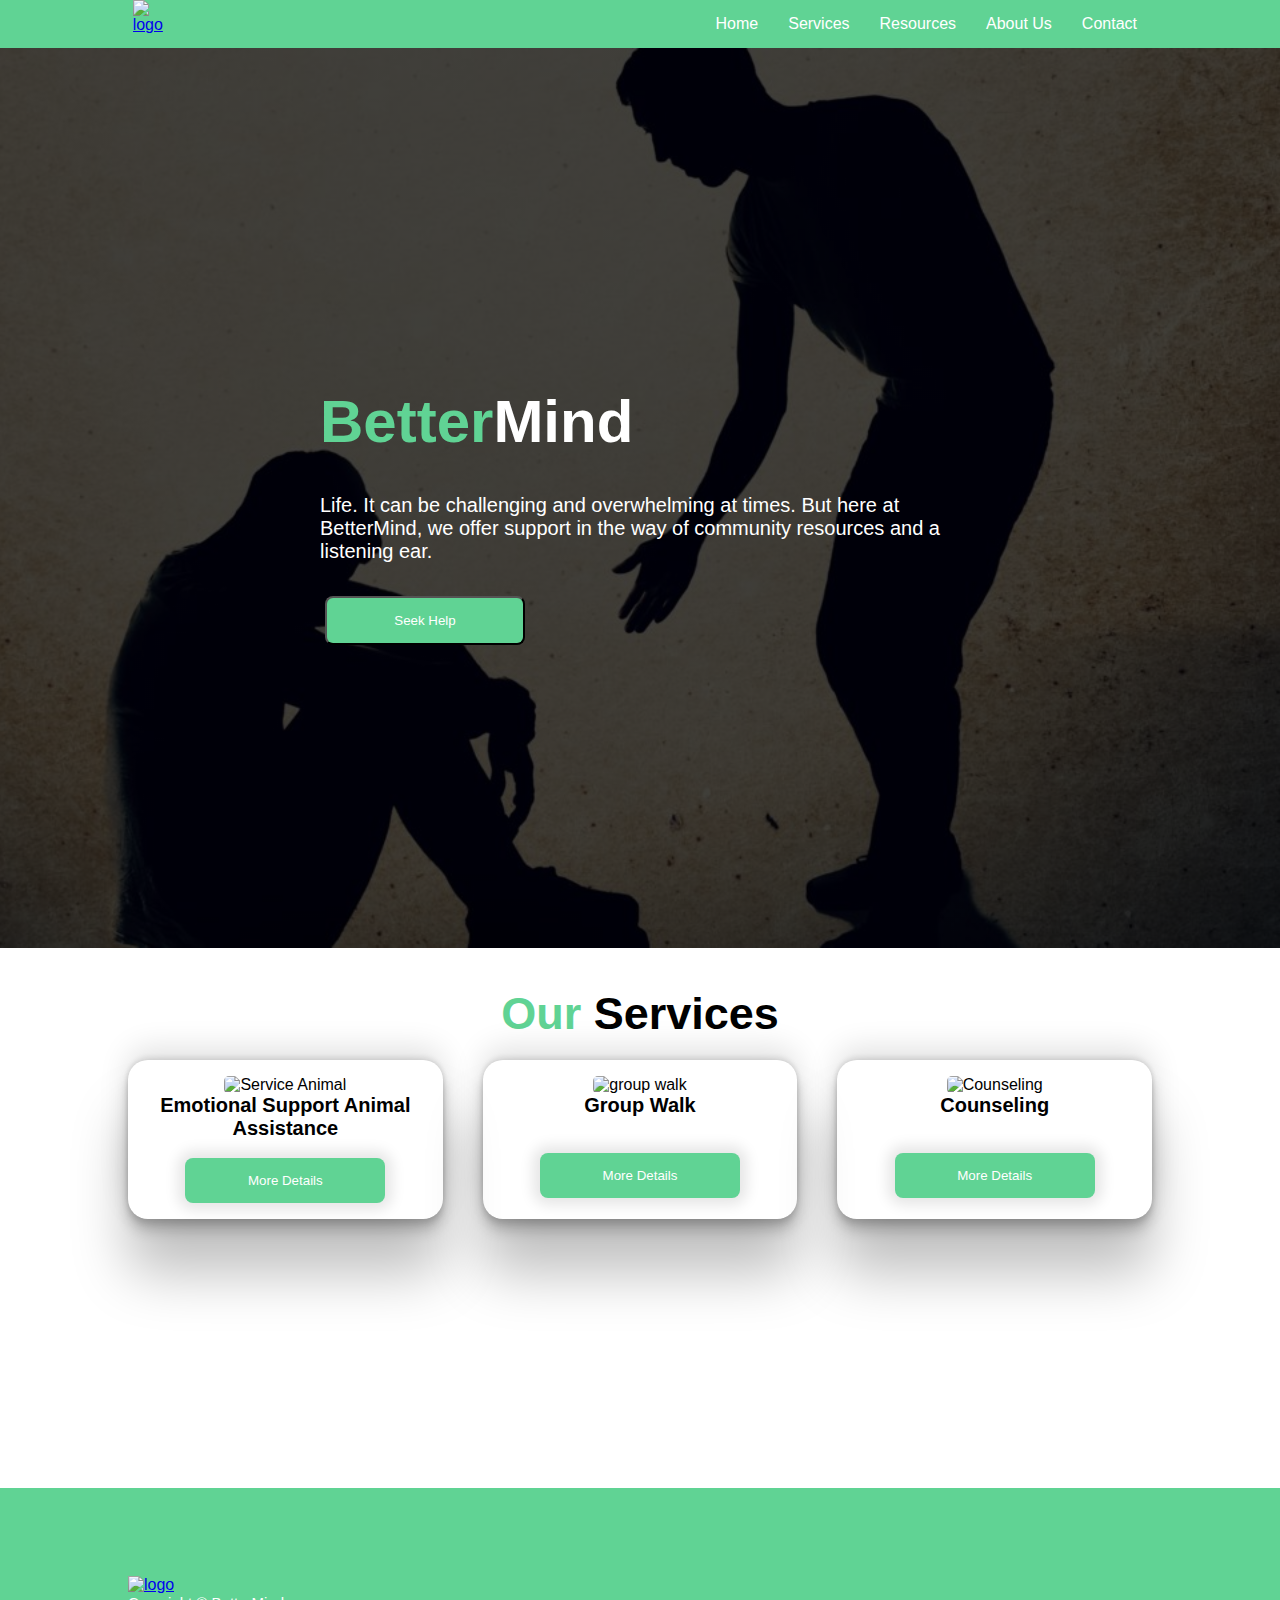
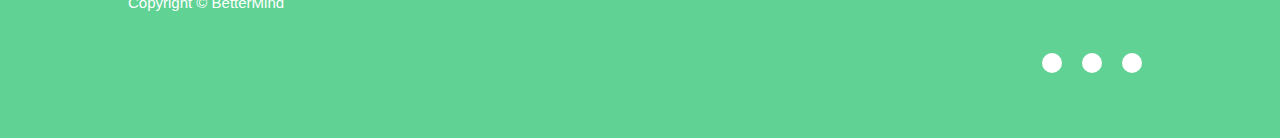
==== index.html @ c35a44e6 "changes" ====
<!DOCTYPE html>
<html lang="en">
  <head>
    <meta charset="UTF-8" />
    <meta http-equiv="X-UA-Compatible" content="IE=edge" />
    <meta name="viewport" content="width=device-width, initial-scale=1.0" />
    <link rel="stylesheet" href="style.css" />
    <link href="index.css" rel="stylesheet" type="text/css" />
    <script
      src="https://kit.fontawesome.com/cc1a723176.js"
      crossorigin="anonymous"
    ></script>

    <title>BetterMind</title>
  </head>

  <body>
    <header>
      <nav class="navbar">
        <!-- <div class="container"> -->
        <div class="nav-left-side">
          <a href="index.html"
            ><img src="/images/bettermindLogo.png" alt="logo" class="logo"
          /></a>
        </div>
        <div class="nav-right-side">
          <ul>
            <li><a href="index.html">Home</a></li>
            <li><a href="services.html">Services</a></li>
            <li><a href="resources.html">Resources</a></li>
            <li><a href="about.html">About Us</a></li>
            <li><a href="contact.html">Contact</a></li>
          </ul>
          <!-- </div> -->
        </div>
      </nav>
    </header>

    <div class="banner">
      <div class="content">
        <h1><span class="primary-text">Better</span>Mind</h1>
        <br />
        <p>
          Life. It can be challenging and overwhelming at times. But here at
          BetterMind, we offer support in the way of community resources and a
          listening ear.
        </p>
        <br />
        <div>
          <button id="button">Seek Help</button>

          <script type="text/javascript">
            document.getElementById("button").onclick = function () {
              location.href = "http://127.0.0.1:5500/services.html";
            };
          </script>
        </div>
      </div>
    </div>

    <div class="section">
      <div>
        <h1><span class="primary-text">Our</span> Services</h1>
      </div>

      <div class="container">
        <div class="card">
          <div class="image">
            <img src="images/ESA.webp" alt="Service Animal" />
          </div>

          <div class="title">Emotional Support Animal Assistance</div>
          <br />

          <div>
            <button id="cardbutton">More Details</button>

            <script type="text/javascript">
              document.getElementById("cardbutton").onclick = function () {
                location.href = "http://127.0.0.1:5500/services.html";
              };
            </script>
          </div>
        </div>

        <div class="card">
          <div class="image">
            <img src="images/walk.jpeg" alt="group walk" />
          </div>

          <div class="title">Group Walk</div>
          <br />
          <br />
          <div>
            <button id="cardbutton">More Details</button>
            <script type="text/javascript">
              document.getElementById("cardbutton").onclick = function () {
                location.href = "http://127.0.0.1:5500/services.html";
              };
            </script>
          </div>
        </div>

        <div class="card">
          <div class="image">
            <img src="images/Counseling.jpeg" alt="Counseling" />
          </div>

          <div class="title">Counseling</div>

          <br />
          <br />
          <div>
            <button id="cardbutton">More Details</button>

            <script type="text/javascript">
              document.getElementById("cardbutton").onclick = function () {
                location.href = "http://127.0.0.1:5500/services.html";
              };
            </script>
          </div>
        </div>
      </div>
    </div>

    <footer>
      <div class="footer-cont">
        <div class="left-side">
          <a href="index.html"
            ><img
              src="/images/bettermindLogo.png"
              alt="logo"
              class="logo"
              height="120px"
          /></a>
          <p class="copyright">Copyright &copy; BetterMind</p>
        </div>
        <div class="right-side">
          <ul>
            <i class="fa-brands fa-youtube"></i>
            <i class="fa-brands fa-twitter"></i>
            <i class="fa-brands fa-linkedin-in"></i>
          </ul>
        </div>
      </div>
    </footer>
  </body>
</html>
---- style.css ----
* {
  margin: 0;
  padding: 0;
  box-sizing: border-box;
  font-family: Arial, Helvetica, sans-serif;
}

.container {
  padding: 0 10%;
}

.primary-text {
  color: #60d394;
}
.first-letter {
  color: #60d394;
  font-size: 3rem;
}

/* Navigation */
.navbar {
  background-color: #60d394;
  display: flex;
  justify-content: space-between;
}

.nav-left-side {
  padding-left: 10%;
}

.nav-left-side img {
  height: 120px;
  padding-left: 10%;
}

.nav-right-side {
  display: flex;
  padding-right: 10%;
  justify-content: center;
  align-items: center;
}

.nav-right-side ul {
  display: flex;
  flex-direction: row;
}

.nav-right-side ul li {
  margin: 15px;
  list-style: none;
}

.nav-right-side ul li a {
  text-decoration: none;
  color: #fff;
}

.section {
  height: 80vh;

  height: 60vh;
}
/* About Section */
.about-container {
  height: 100vh;
  margin-bottom: 100px;
}
.banner {
  height: 22rem;
  background: linear-gradient(to bottom, transparent 0%, white 200%),
    url("/images/road.avif") no-repeat center center/cover;
}
.about-content {
  display: flex;
  justify-content: space-between;
  align-items: flex-start;
  height: 100vh;
  /* border: 2px red solid; */
}
.about-left {
  /* border: 2px solid blue; */
  display: flex;
  flex-direction: column;
  width: 700px;
  height: 80vh;
  padding: 5% auto;
  margin: 5% 10%;
}
.about-left h1 {
  text-align: center;
  padding: 4%;
  font-size: 3rem;
}
.about-left p {
  padding-top: 5%;
  line-height: 1.5;
  font-size: 1.1rem;
}
.about-right {
  margin: 5% 5%;
}
.about-right img {
  height: 80vh;
  width: 45vw;
  box-shadow: rgba(0, 0, 0, 0.25) 0px 54px 55px,
    rgba(0, 0, 0, 0.12) 0px -12px 30px, rgba(0, 0, 0, 0.12) 0px 4px 6px,
    rgba(0, 0, 0, 0.17) 0px 12px 13px, rgba(0, 0, 0, 0.09) 0px -3px 5px;
  border-radius: 20px;
}

/* Footer */
.footer-cont {
  display: flex;
  justify-content: space-between;
  align-items: center;
  height: 250px;
  background-color: #60d394;
  padding-bottom: 30px;
}

.left-side {
  padding-left: 10%;
}

.left-side p {
  color: #fff;
}

.right-side {
  display: flex;
  height: 170px;
  padding-right: 10%;
  justify-content: center;
  align-items: flex-end;
}

.right-side ul {
  display: flex;
  flex-direction: row;
}

.right-side ul li {
  margin: 20px;
  list-style: none;
}

.right-side ul li a {
  text-decoration: none;
  color: #fff;
}

.fa-brands {
  font-size: 2rem;
  color: #aaf683;
  background: #fff;
  border-radius: 50%;
  padding: 10px;
  margin: 10px;
}

@media (max-width: 768px) {
  .navbar {
    width: 100vw;
    flex-direction: column;
    justify-content: center;
    align-items: center;
  }
  .nav-left-side {
    padding-right: 10%;
  }
  .nav-right-side {
    padding: 0;
  }
  .navbar ul {
    flex-direction: column;
    width: 100%;
  }
  .navbar ul li {
    text-align: center;
    width: 100vw;
    display: inline-block;
    border-top: 1px rgb(6, 114, 13) solid;
    padding-top: 1.3rem;
  }
  .about-container {
    flex-direction: column;
    margin-top: 15%;
  }
  .about-content {
    margin-top: 0%;
    display: flex;
    flex-direction: column;
    justify-content: center;
    align-items: center;
  }
  .about-left {
    width: 100vw;
    flex-direction: column;
    justify-content: center;
    align-items: center;
    flex-wrap: wrap;
  }
  .about-content h1 {
    font-size: 2rem;
    text-align: center;
    padding: 0 5%;
  }
  .about-content p {
    font-size: 0.8rem;
    width: fit-content;
    padding-left: 2rem;
    padding-right: 2rem;
    padding-top: 1rem;
  }
  .about-right {
    width: 100%;
    height: 40rem;
    margin: 0;
    display: flex;
    justify-content: center;
    align-items: center;
    margin-top: 20px;
  }
  .about-right img {
    width: 90%;
    height: 100%;
  }
  .footer-cont {
    flex-direction: column;
    justify-content: center;
    align-items: center;
    height: 300px;
  }
  .left-side {
    padding: 0;
  }
  .left-side img {
    padding-left: 1.6rem;
  }
  .left-side p {
    text-align: center;
  }
  .right-side {
    padding: 0px 0px 20px 0px;
  }
}
---- index.css ----
.banner {
  width: 100%;
  height: 100vh;
  background-image: linear-gradient(rgba(0, 0, 0, 0.75), rgba(0, 0, 0, 0.75)),
    url(images/help.jpeg);
  background-size: cover;
  background-position: center;
  display: flex;
  flex-direction: column;
  justify-content: center;
  align-items: center;
}

.content {
  width: 50%;
  /* position: absolute; */
  top: 40%;
  margin: 5%;
  color: white;
}

.content h1 {
  font-size: 60px;
  text-align: left;
}

.content p {
  font-size: 20px;
  text-align: left;
}

#button {
  background-color: #60d394;
  width: 200px;
  margin: 5px;
  color: white;
  border-radius: 8px;
  padding: 15px;
}

h1 {
  text-align: center;
  padding-top: 40px;
  padding-bottom: 20px;
  font-size: 45px;
}

p {
  text-align: center;
  padding-bottom: 10px;
  font-size: 15px;
}

.card img {
  max-width: 100%;
  border-radius: 5px;
  /* object-fit: cover; */
  height: 15vw;
}

.card .title {
  font-weight: bold;
  font-size: 20px;
}

.section .card {
  padding: 1em;
  border-radius: 20px;
  text-align: center;
  box-shadow: rgba(0, 0, 0, 0.25) 0px 54px 55px,
    rgba(0, 0, 0, 0.12) 0px -12px 30px, rgba(0, 0, 0, 0.12) 0px 4px 6px,
    rgba(0, 0, 0, 0.17) 0px 12px 13px, rgba(0, 0, 0, 0.09) 0px -3px 5px;
}

.section .container {
  display: grid;
  grid-template-columns: repeat(3, 5fr);
  grid-column-gap: 40px;
}

#cardbutton {
  border-radius: 8px;
  width: 200px;
  padding: 15px;
  background-color: #60d394;
  color: white;
  border: none;
  -webkit-box-shadow: 0px 0px 14px 7px rgba(0, 0, 0, 0.7);
  box-shadow: 0px 0px 14px 7px rgba(0, 0, 0, 0.1);
}
@media (max-width: 768px) {
  .banner {
    height: 60vh;
    display: flex;
    flex-direction: row;
    justify-content: flex-end;
    align-items: flex-end;
  }
  .content h1 {
    font-size: 2rem;
  }
  .section .container {
    display: grid;
    grid-template-columns: 1fr;
    grid-template-rows: repeat(3, 1fr);
    grid-column-gap: 1.2rem;
    grid-row-gap: 4.2rem;
  }
  .section {
    height: 120vh;
  }
  .card {
    height: 15rem;
  }
}
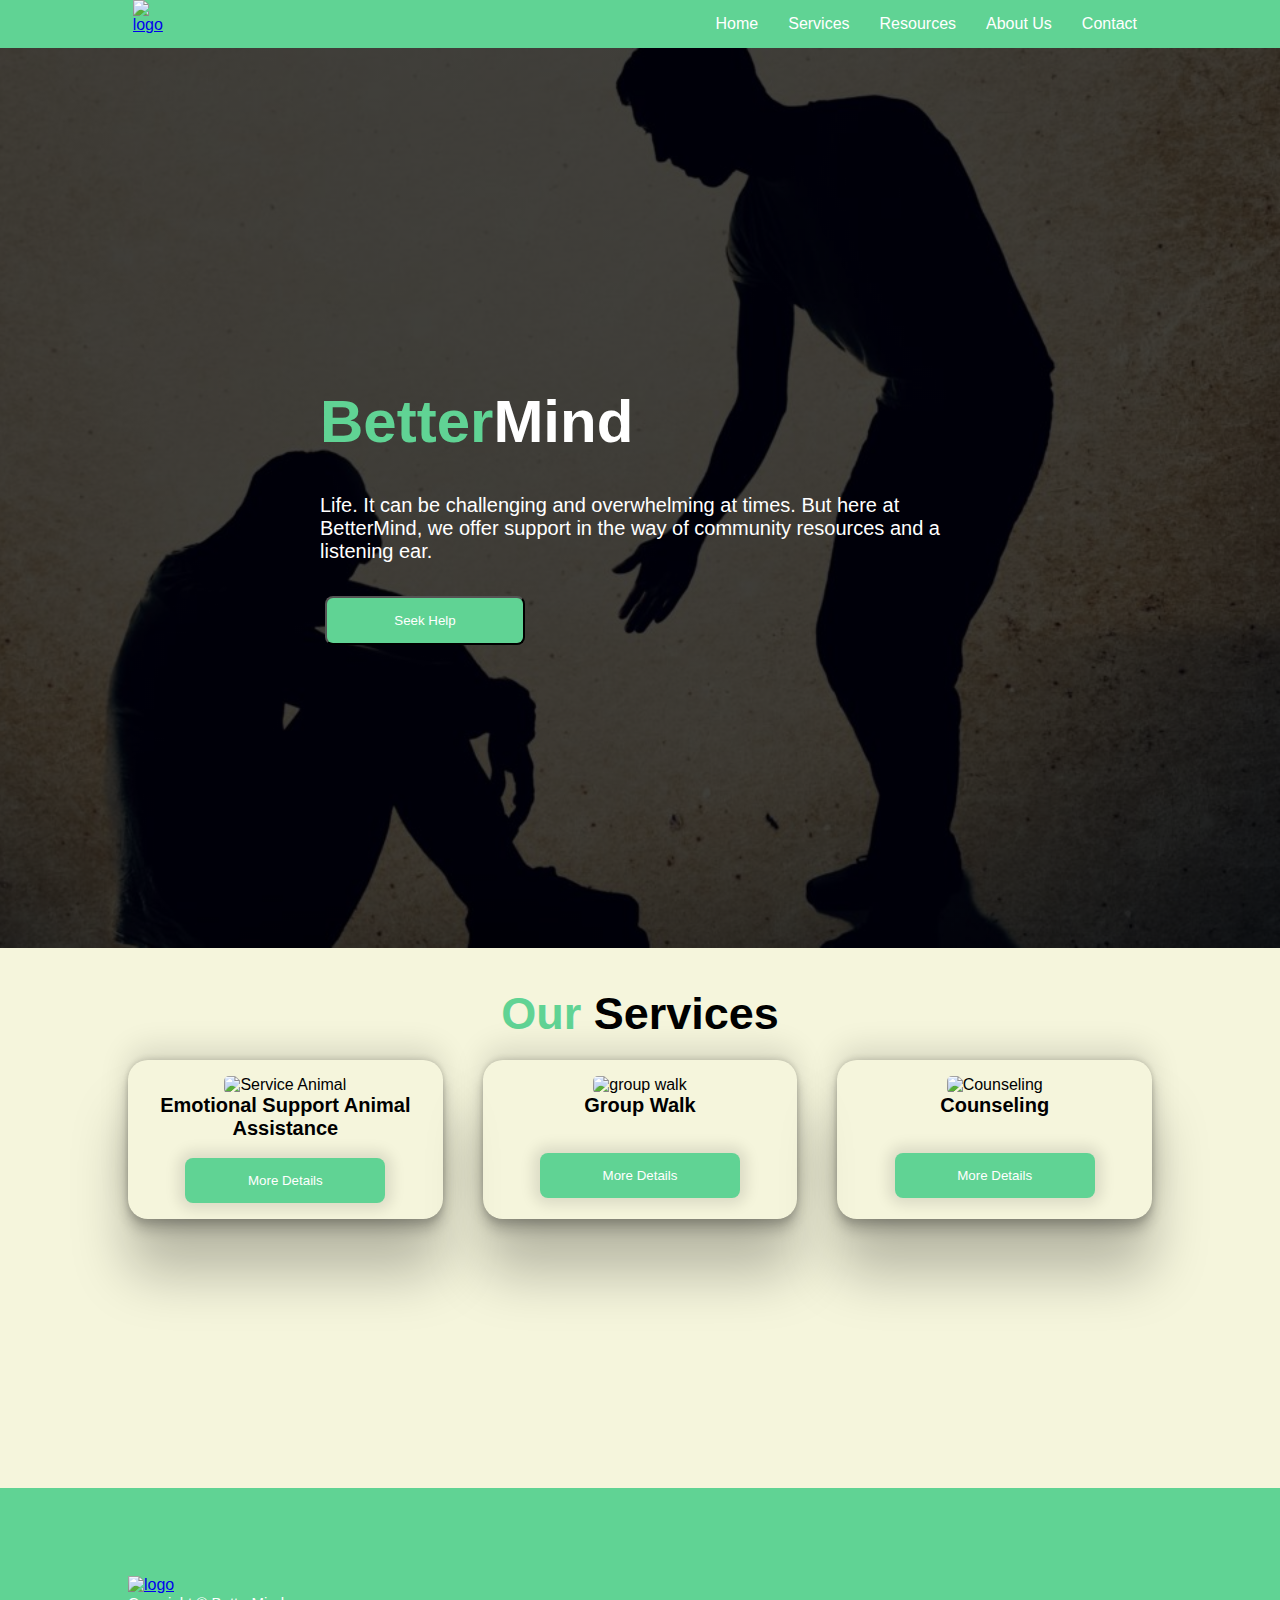
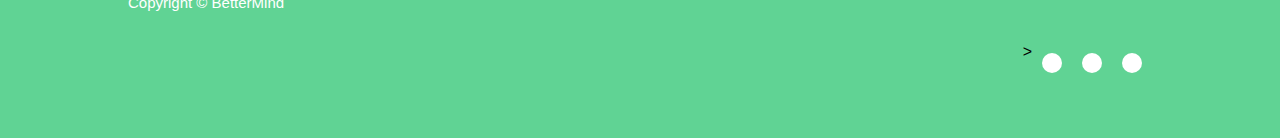
==== commit 93126c30: "added api to services" ====
--- a/index.html
+++ b/index.html
@@ -137,7 +137,7 @@
         </div>
         <div class="right-side">
           <ul>
-            <i class="fa-brands fa-youtube"></i>
+            ><i class="fa-brands fa-youtube"></i></>
             <i class="fa-brands fa-twitter"></i>
             <i class="fa-brands fa-linkedin-in"></i>
           </ul>
--- a/style.css
+++ b/style.css
@@ -3,6 +3,9 @@
   padding: 0;
   box-sizing: border-box;
   font-family: Arial, Helvetica, sans-serif;
+}
+body {
+  background-color: beige;
 }
 
 .container {
@@ -147,6 +150,7 @@
 .right-side ul li a {
   text-decoration: none;
   color: #fff;
+  cursor: pointer;
 }
 
 .fa-brands {
@@ -156,6 +160,7 @@
   border-radius: 50%;
   padding: 10px;
   margin: 10px;
+  cursor: pointer;
 }
 
 @media (max-width: 768px) {
--- a/index.css
+++ b/index.css
@@ -93,23 +93,29 @@
     height: 60vh;
     display: flex;
     flex-direction: row;
-    justify-content: flex-end;
+    justify-content: center;
     align-items: flex-end;
   }
   .content h1 {
     font-size: 2rem;
   }
+  .content p {
+    font-size: 1rem;
+  }
   .section .container {
     display: grid;
     grid-template-columns: 1fr;
     grid-template-rows: repeat(3, 1fr);
-    grid-column-gap: 1.2rem;
-    grid-row-gap: 4.2rem;
+    grid-column-gap: 1rem;
+    grid-row-gap: 1.2rem;
   }
   .section {
-    height: 120vh;
+    height: 150vh;
   }
   .card {
     height: 15rem;
   }
+  .container {
+    height: 130vh;
+  }
 }
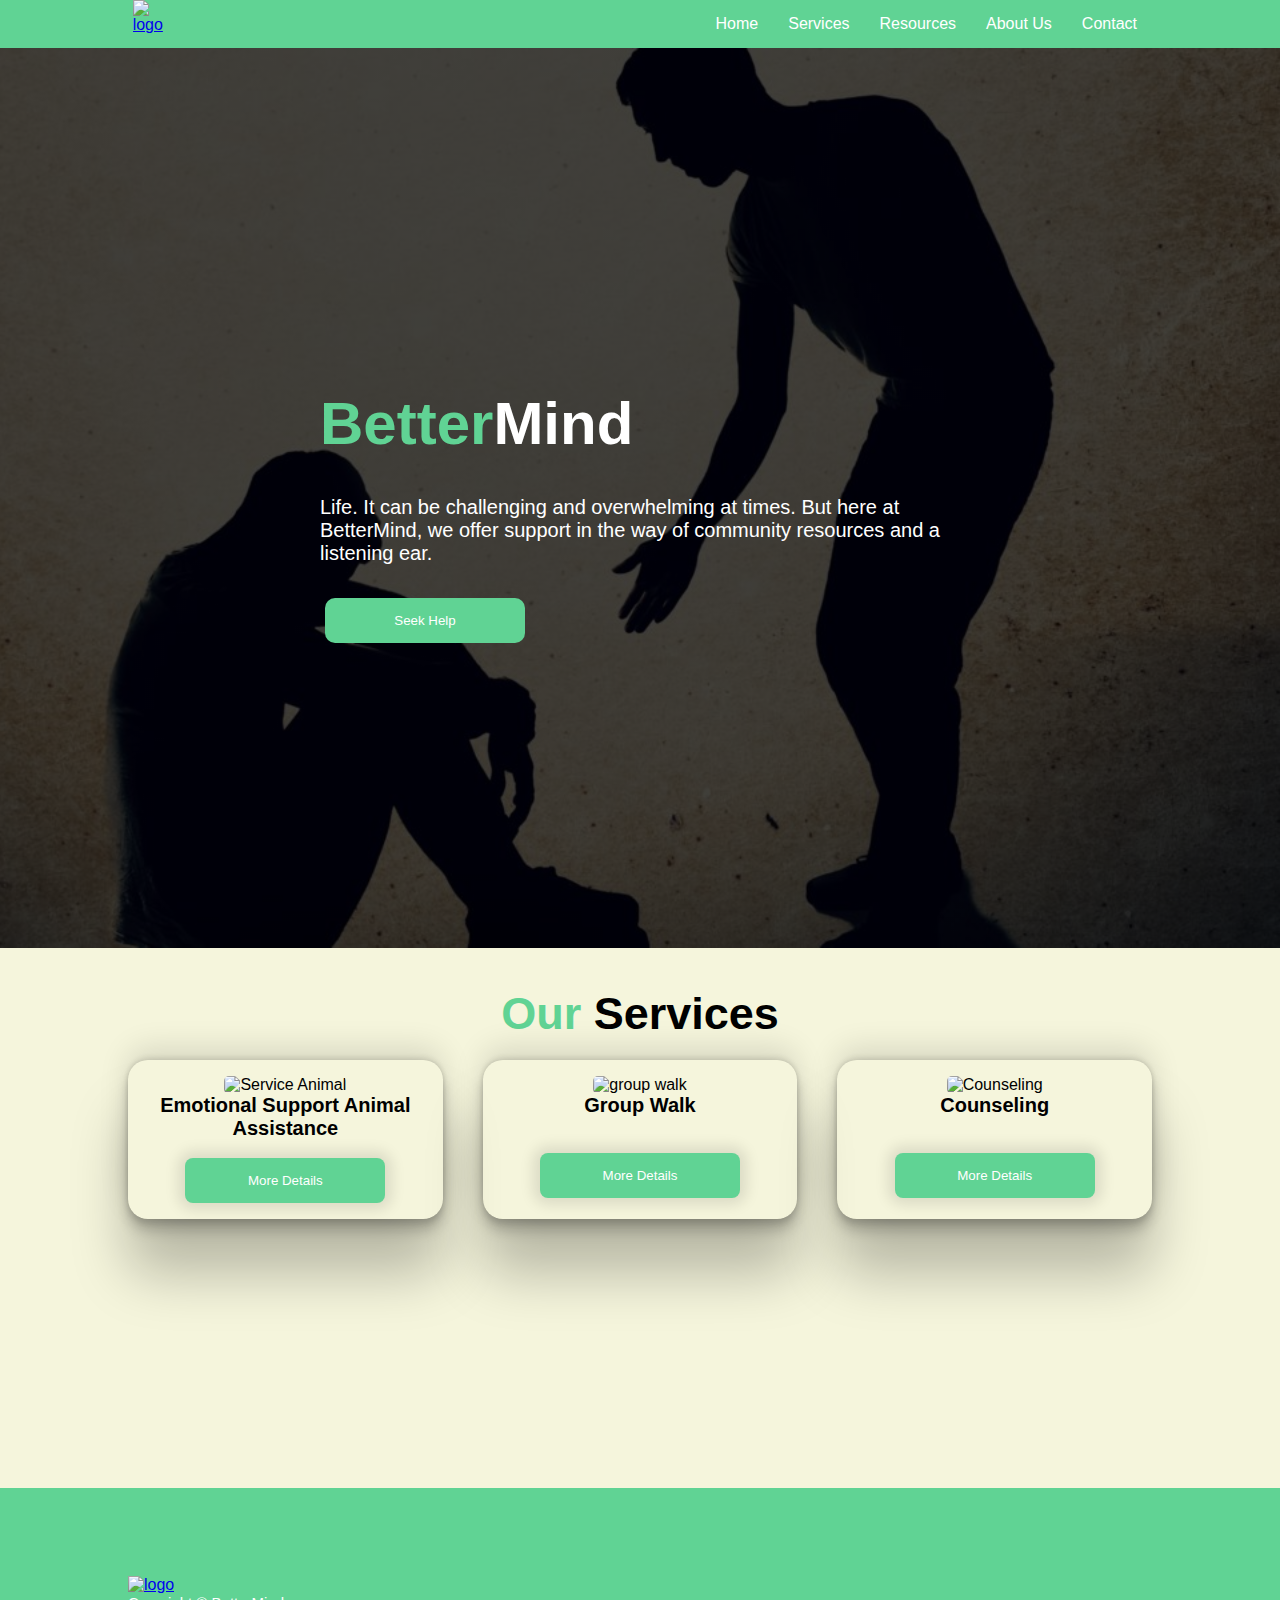
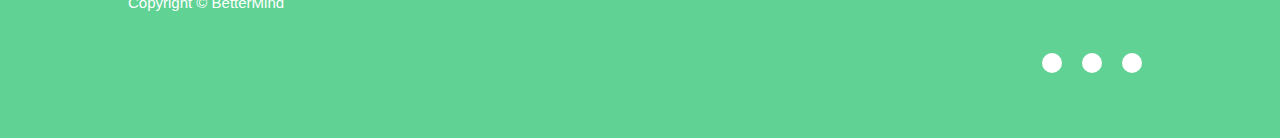
==== commit 99aee644: "5/23/22 changes" ====
--- a/index.html
+++ b/index.html
@@ -137,7 +137,7 @@
         </div>
         <div class="right-side">
           <ul>
-            ><i class="fa-brands fa-youtube"></i></>
+            <i class="fa-brands fa-youtube"></i></>
             <i class="fa-brands fa-twitter"></i>
             <i class="fa-brands fa-linkedin-in"></i>
           </ul>
--- a/style.css
+++ b/style.css
@@ -97,17 +97,22 @@
 .about-left p {
   padding-top: 5%;
   line-height: 1.5;
-  font-size: 1.1rem;
+  font-size: 1.6rem;
 }
 .about-right {
+  border-radius: 20px;
+  height: 66vh;
+  width: 70rem;
+  background: url("/images/guy-sun.avif") no-repeat center center/cover;
+  box-shadow: rgba(0, 0, 0, 0.25) 0px 54px 55px,
+    rgba(0, 0, 0, 0.12) 0px -12px 30px, rgba(0, 0, 0, 0.12) 0px 4px 6px,
+    rgba(0, 0, 0, 0.17) 0px 12px 13px, rgba(0, 0, 0, 0.09) 0px -3px 5px;
   margin: 5% 5%;
 }
 .about-right img {
   height: 80vh;
   width: 45vw;
-  box-shadow: rgba(0, 0, 0, 0.25) 0px 54px 55px,
-    rgba(0, 0, 0, 0.12) 0px -12px 30px, rgba(0, 0, 0, 0.12) 0px 4px 6px,
-    rgba(0, 0, 0, 0.17) 0px 12px 13px, rgba(0, 0, 0, 0.09) 0px -3px 5px;
+
   border-radius: 20px;
 }
 
@@ -176,6 +181,12 @@
   .nav-right-side {
     padding: 0;
   }
+  .nav-right-side ul {
+    margin: 0;
+    width: 100vw;
+    padding: 0;
+  }
+
   .navbar ul {
     flex-direction: column;
     width: 100%;
@@ -185,6 +196,7 @@
     width: 100vw;
     display: inline-block;
     border-top: 1px rgb(6, 114, 13) solid;
+    /* margin: 0; */
     padding-top: 1.3rem;
   }
   .about-container {
@@ -211,20 +223,20 @@
     padding: 0 5%;
   }
   .about-content p {
-    font-size: 0.8rem;
+    font-size: 1.1rem;
     width: fit-content;
     padding-left: 2rem;
     padding-right: 2rem;
     padding-top: 1rem;
   }
   .about-right {
-    width: 100%;
+    width: 90%;
     height: 40rem;
     margin: 0;
     display: flex;
     justify-content: center;
     align-items: center;
-    margin-top: 20px;
+    /* margin-top: 20px; */
   }
   .about-right img {
     width: 90%;
@@ -246,6 +258,133 @@
     text-align: center;
   }
   .right-side {
-    padding: 0px 0px 20px 0px;
-  }
-}
+    padding: 0px;
+  }
+  .box {
+    width: 100vw;
+    flex-direction: column;
+    padding: 0;
+  }
+  #mainSer {
+    width: 100vw;
+    height: 25rem;
+    padding: 0;
+    display: flex;
+    align-items: center;
+    justify-content: center;
+  }
+  #mainSer h2 {
+    text-align: center;
+    font-size: 1.8rem;
+    flex-direction: column;
+  }
+  #mainSer p {
+    width: 80%;
+    font-size: 1.3rem;
+  }
+  #mainImage {
+    height: 15rem;
+    width: 15rem;
+    margin: 0;
+  }
+  aside {
+    height: 18rem;
+    width: 100%;
+    display: flex;
+    justify-content: center;
+    align-items: center;
+    align-content: center;
+    margin-bottom: 9rem;
+  }
+  #walkImage {
+    height: 25rem;
+    width: 100%;
+    margin: 0;
+  }
+  .alignPic1 {
+    flex-direction: column;
+    margin: 0;
+  }
+  #walkServices {
+    width: 100vw;
+    padding: 0;
+    display: flex;
+    align-items: center;
+    padding-bottom: 5rem;
+  }
+  h4 {
+    font-size: 1.7rem;
+    text-align: center;
+  }
+  #walkServices p {
+    width: 80%;
+    font-size: 1rem;
+    text-align: center;
+    /* margin: 0; */
+  }
+  #therapyServices {
+    width: 100vw;
+    height: 14rem;
+    margin: 0;
+    padding: 0;
+    /* display: flex; */
+  }
+  #therapyServices h4 {
+    margin: 0;
+    text-emphasis: center;
+  }
+  #therapyServices p {
+    width: 80%;
+    font-size: 1rem;
+    text-align: center;
+    padding-top: 2.2rem;
+    padding-left: 2rem;
+  }
+  .reverse {
+    display: flex;
+    flex-direction: column-reverse;
+  }
+  #rockImage {
+    height: 25rem;
+  }
+  #animalServices {
+    width: 100vw;
+    padding: 0;
+    margin-bottom: 1.8rem;
+  }
+  #pugImage {
+    width: 100%;
+    margin: 0;
+  }
+  #animalServices h4 {
+    font-size: 1.7rem;
+    text-align: center;
+    padding-left: 1rem;
+    padding-right: 1rem;
+  }
+  #animalServices p {
+    width: 80%;
+    text-align: center;
+    font-size: 1rem;
+    padding-left: 30px;
+  }
+  .left-side p {
+    font-size: 1rem;
+  }
+
+  .right-side ul {
+    padding: 0;
+  }
+
+  .api-container {
+    padding: 0;
+    width: 100%;
+    height: 66vh;
+  }
+  #title {
+    font-weight: 400;
+    font-size: 0.8rem;
+    padding-right: 1rem;
+    padding-left: 1rem;
+  }
+}
--- a/index.css
+++ b/index.css
@@ -34,8 +34,9 @@
   width: 200px;
   margin: 5px;
   color: white;
-  border-radius: 8px;
+  border-radius: 10px;
   padding: 15px;
+  border: none;
 }
 
 h1 {
@@ -113,9 +114,13 @@
     height: 150vh;
   }
   .card {
-    height: 15rem;
+    height: 25rem;
   }
   .container {
     height: 130vh;
   }
+  .image img {
+    height: 14rem;
+    margin-bottom: 1.8rem;
+  }
 }
